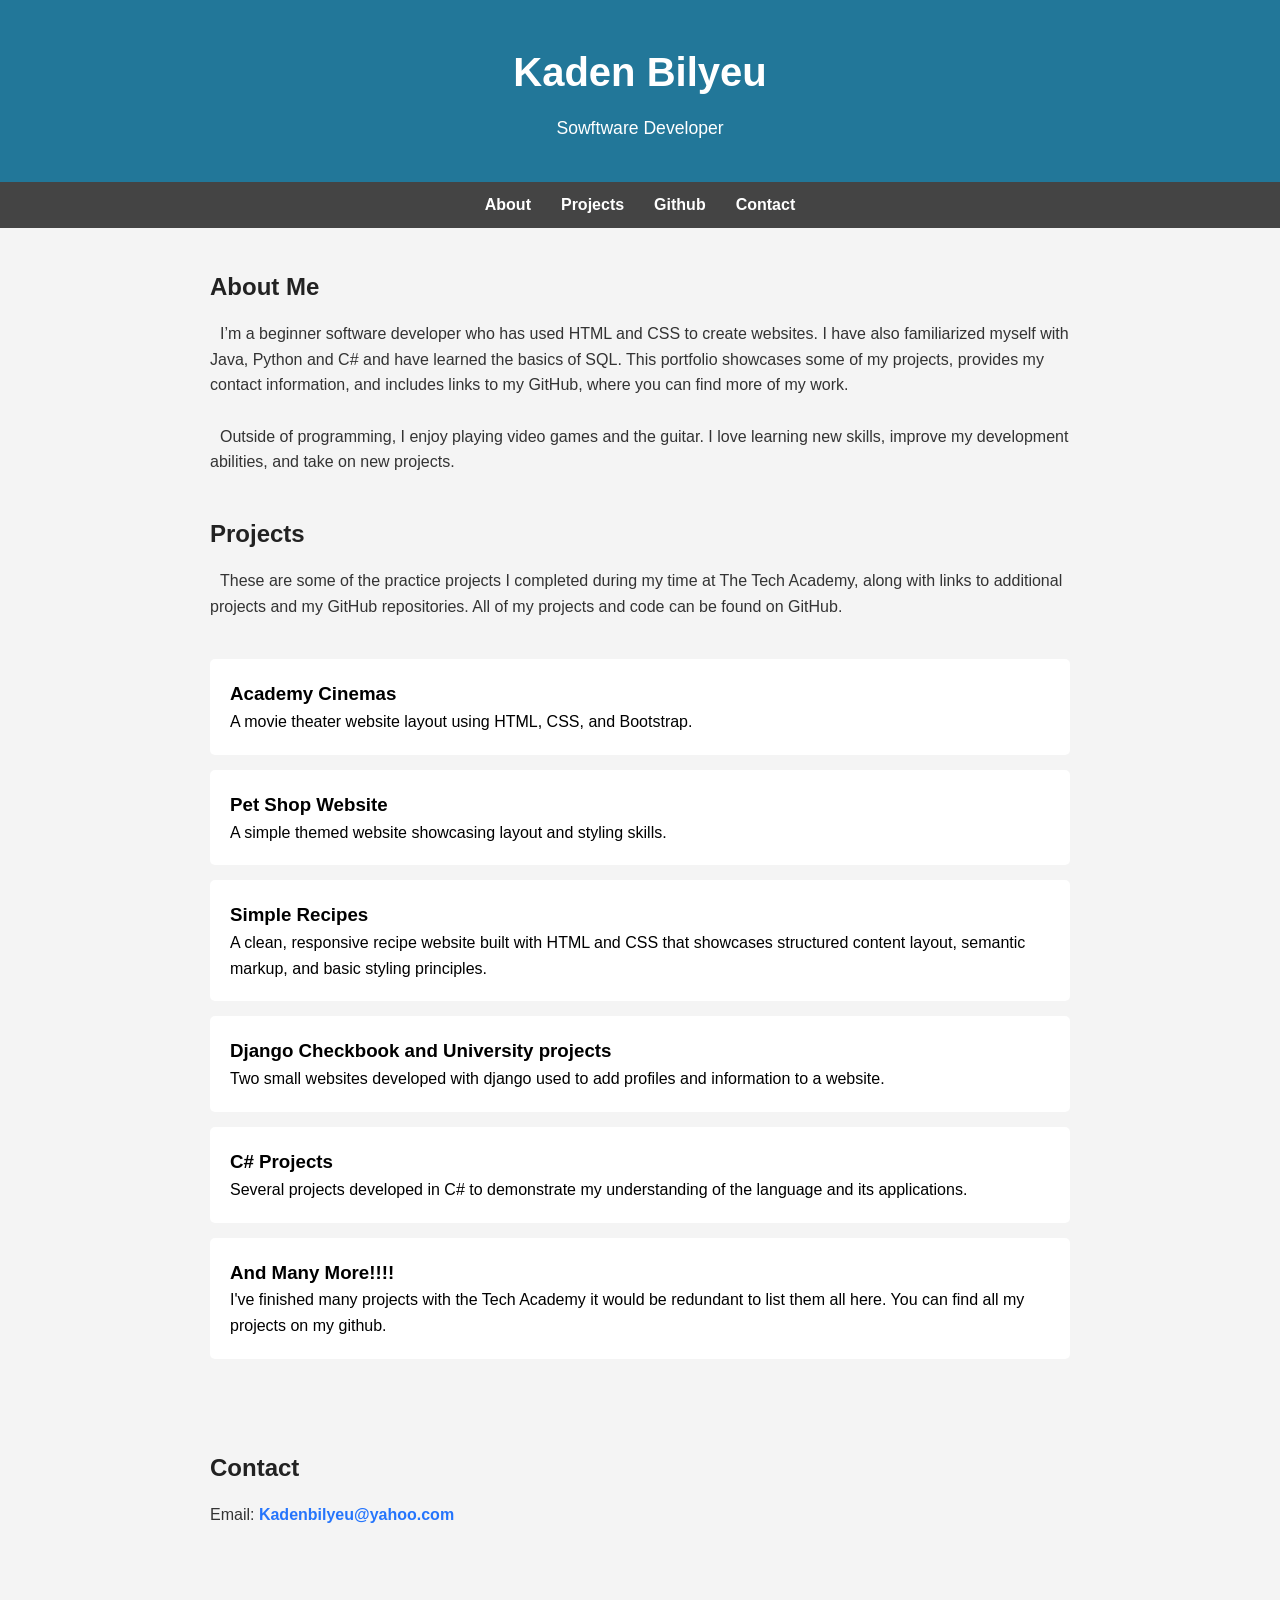
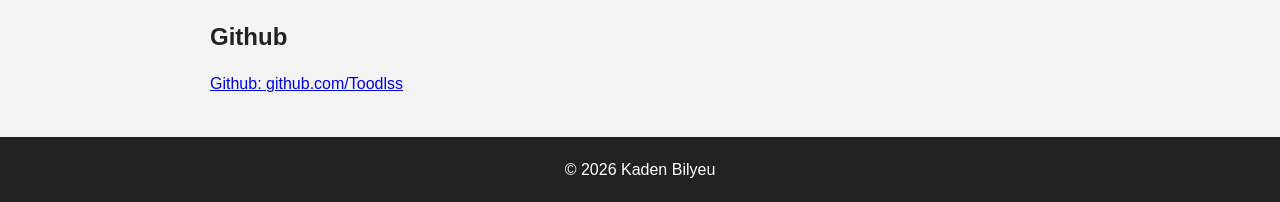
==== index.html @ 61bbdb5c "Update index.html" ====
<!DOCTYPE html>
<html lang="en">

<head>
  <meta charset="UTF-8">
  <meta name="viewport" content="width=device-width, initial-scale=1.0">
  <title>Kaden Bilyeu | Portfolio</title>
  <link rel="stylesheet" href="style.css">
</head>

<body>
  <!-- Header -->
  <header>
    <h1>Kaden Bilyeu</h1>
    <p>Sowftware Developer</p>
  </header>

  <!-- Navigation -->
  <nav>
    <a href="#about">About</a>
    <a href="#projects">Projects</a>
    <a href="#github">Github</a>
    <a href="#contact">Contact</a>
  </nav>

  <!-- About Section -->
  <section id="about">
    <h2>About Me</h2>
    <p style="text-indent: 10px;">
      I’m a beginner software developer who has used HTML and CSS to create
      websites. I have also familiarized myself with Java, Python and C# and have
      learned the basics of SQL. This portfolio showcases some of my projects,
      provides my contact information, and includes links to my GitHub,
      where you can find more of my work.
    </p>
    <br>
    <p style="text-indent: 10px;">

      Outside of programming, I enjoy playing video games and the guitar.
      I love learning new skills, improve my development abilities,
      and take on new projects.
    </p>
  </section>

  <!-- Projects Section -->
  <section>
    <h2>Projects</h2>

    <p style="text-indent: 10px;">
      These are some of the practice projects I completed during my time at The Tech Academy, 
      along with links to additional projects and my GitHub repositories. 
      All of my projects and code can be found on GitHub.</p>
  </section>
  <section id="projects">
    <a href="Academy-Cinemas/Index.html" class="project-link">
      <div class="project">
        <h3>Academy Cinemas</h3>
        <p>A movie theater website layout using HTML, CSS, and Bootstrap.</p>
      </div>
    </a>

    <a href="https://github.com/Toodlss/HTML-AND-CSS-PROJECTS/tree/main/The-Pet-Shop-Website" class="project-link">
      <div class="project">
        <h3>Pet Shop Website</h3>
        <p>A simple themed website showcasing layout and styling skills.</p>
      </div>
    </a>

    <a href="https://github.com/Toodlss/HTML-AND-CSS-PROJECTS/tree/main/Simple-recipes" class="project-link">
      <div class="project">
        <h3>Simple Recipes</h3>
        <p>A clean, responsive recipe website built with HTML and CSS that showcases structured content layout, semantic
          markup, and basic styling principles.</p>
      </div>
    </a>

    <a href="https://github.com/Toodlss/Python-Projects" class="project-link">
      <div class="project">
        <h3>Django Checkbook and University projects</h3>
        <p>Two small websites developed with django used to add profiles
          and information to a website.
        </p>
      </div>
    </a>

    <a href="https://github.com/Toodlss/C-Sharp-Projects/tree/main" class="project-link">
      <div class="project">
        <h3>C# Projects</h3>
        <p>Several projects developed in C# to demonstrate my understanding of the language and its applications.
        </p>
      </div>
    </a>

    <a href="https://github.com/Toodlss?tab=repositories" class="project-link">
      <div class="project">
        <h3>And Many More!!!!</h3>
        <p>I've finished many projects with the Tech Academy it would
          be redundant to list them all here. You can find all my projects
          on my github.
        </p>
      </div>
    </a>

  </section>




  <!-- Contact Section -->
  <section id="contact">
    <h2>Contact</h2>
    <p>
      Email:
      <a href="mailto:Kadenbilyeu@yahoo.com">
        Kadenbilyeu@yahoo.com
      </a>
    </p>
  </section>

  <section id="github">
    <h2>Github</h2>
    <p><a href="https://github.com/Toodlss" target="_blank">
        Github: github.com/Toodlss
      </a></p>
  </section>

  <!-- Footer -->
  <footer>
    <p>© 2026 Kaden Bilyeu</p>
  </footer>

</body>

</html>
---- style.css ----
* {
     margin: 0;
     padding: 0;
     box-sizing: border-box;
     font-family: Arial, Helvetica, sans-serif;
 }

 body {
     background-color: #f4f4f4;
     color: #333;
     line-height: 1.6;
 }

 /* Header */
 header {
     background-color: #279;
     color: white;
     text-align: center;
     padding: 40px 20px;
     margin: 0px;
 }

 header h1 {
     font-size: 2.5rem;
 }

 header p {
     font-size: 1.1rem;
     margin-top: 10px;
 }

 /* Navigation */
 nav {
     background-color: #444;
     display: flex;
     justify-content: center;
     padding: 10px 0;
     margin: 0px;
     position: sticky;
 }

 nav a {
     color: white;
     text-decoration: none;
     margin: 0 15px;
     font-weight: bold;
 }

 nav a:hover {
     text-decoration: underline;
 }

 /* Sections */
 section {
     max-width: 900px;
     margin: 40px auto;
     padding: 0 20px;
 }

 section h2 {
     margin-bottom: 15px;
     color: #222;
 }

 /* Projects */
 .project {
     background: white;
     padding: 20px;
     margin-bottom: 15px;
     border-radius: 5px;
     transition: transform 0.2s ease, box-shadow 0.2s ease;
 }

 .project:hover {
     transform: translateY(-5px);
     box-shadow: 0 8px 20px rgba(0, 0, 0, 0.1);
 }

 /* Footer */
 footer {
     text-align: center;
     padding: 20px;
     background-color: #222;
     color: white;
     margin-top: 40px;
 }

 #contact {
     text-align: left;
     padding: 50px 20px;
     background-color: #f4f4f4;
 }

 #contact a {
     color: #2575fc;
     text-decoration: none;
     font-weight: bold;
     transition: 0.3s ease;
 }

 #contact a:hover {
     color: #6a11cb;
 }

.project-link {
    text-decoration: none;
    color: black;
}
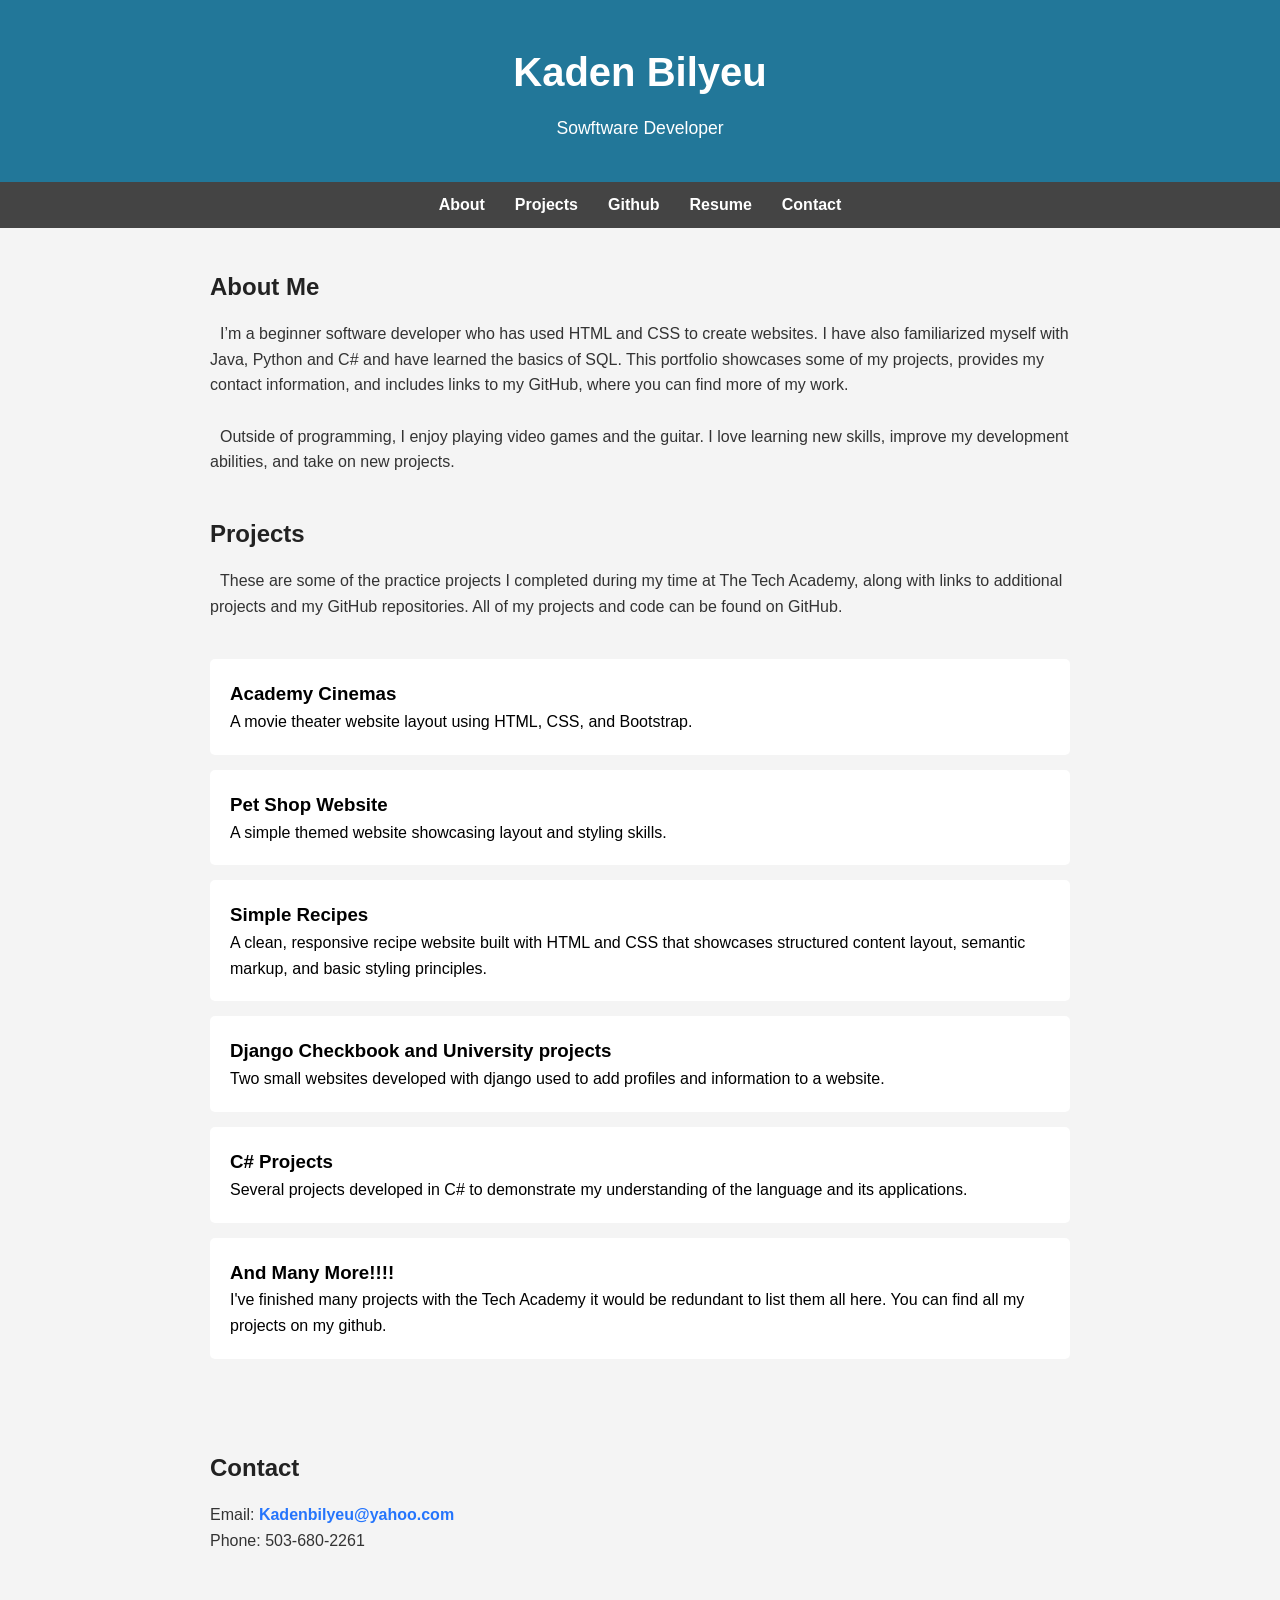
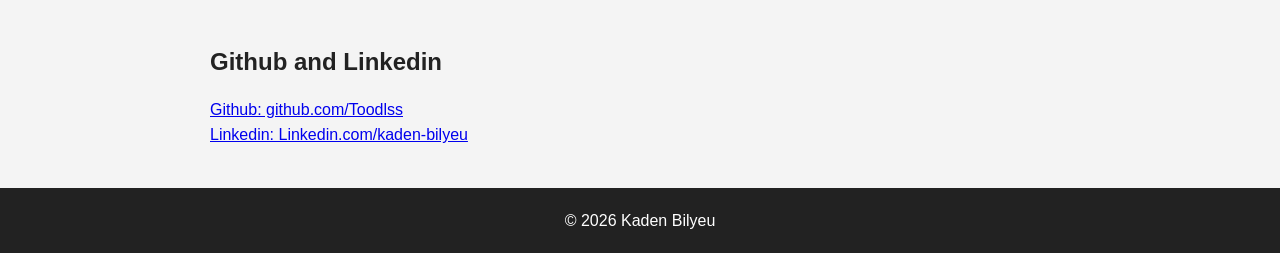
==== commit ed350342: "update" ====
--- a/index.html
+++ b/index.html
@@ -20,6 +20,7 @@
     <a href="#about">About</a>
     <a href="#projects">Projects</a>
     <a href="#github">Github</a>
+    <a href="https://docs.google.com/document/d/1kjhPe_9Bqmi9ycMX9lckF59h-NpUZHLRDqAdA4Li2pM/edit?tab=t.0">Resume</a>
     <a href="#contact">Contact</a>
   </nav>
 
@@ -52,21 +53,21 @@
       All of my projects and code can be found on GitHub.</p>
   </section>
   <section id="projects">
-    <a href="Academy-Cinemas/Index.html" class="project-link">
+    <a href="Academy-Cinemas\Index.html" class="project-link">
       <div class="project">
         <h3>Academy Cinemas</h3>
         <p>A movie theater website layout using HTML, CSS, and Bootstrap.</p>
       </div>
     </a>
 
-    <a href="https://github.com/Toodlss/HTML-AND-CSS-PROJECTS/tree/main/The-Pet-Shop-Website" class="project-link">
+    <a href="The-Pet-Shop-Website\index.html" class="project-link">
       <div class="project">
         <h3>Pet Shop Website</h3>
         <p>A simple themed website showcasing layout and styling skills.</p>
       </div>
     </a>
 
-    <a href="https://github.com/Toodlss/HTML-AND-CSS-PROJECTS/tree/main/Simple-recipes" class="project-link">
+    <a href="Simple-recipes\index.html" class="project-link">
       <div class="project">
         <h3>Simple Recipes</h3>
         <p>A clean, responsive recipe website built with HTML and CSS that showcases structured content layout, semantic
@@ -115,13 +116,19 @@
         Kadenbilyeu@yahoo.com
       </a>
     </p>
+    <p>
+      Phone: 503-680-2261
+    </p>
   </section>
 
   <section id="github">
-    <h2>Github</h2>
+    <h2>Github and Linkedin</h2>
     <p><a href="https://github.com/Toodlss" target="_blank">
         Github: github.com/Toodlss
       </a></p>
+      <a href="https://www.linkedin.com/in/kaden-bilyeu-63063b35a" target="_blank">
+        Linkedin: Linkedin.com/kaden-bilyeu
+      </a>
   </section>
 
   <!-- Footer -->
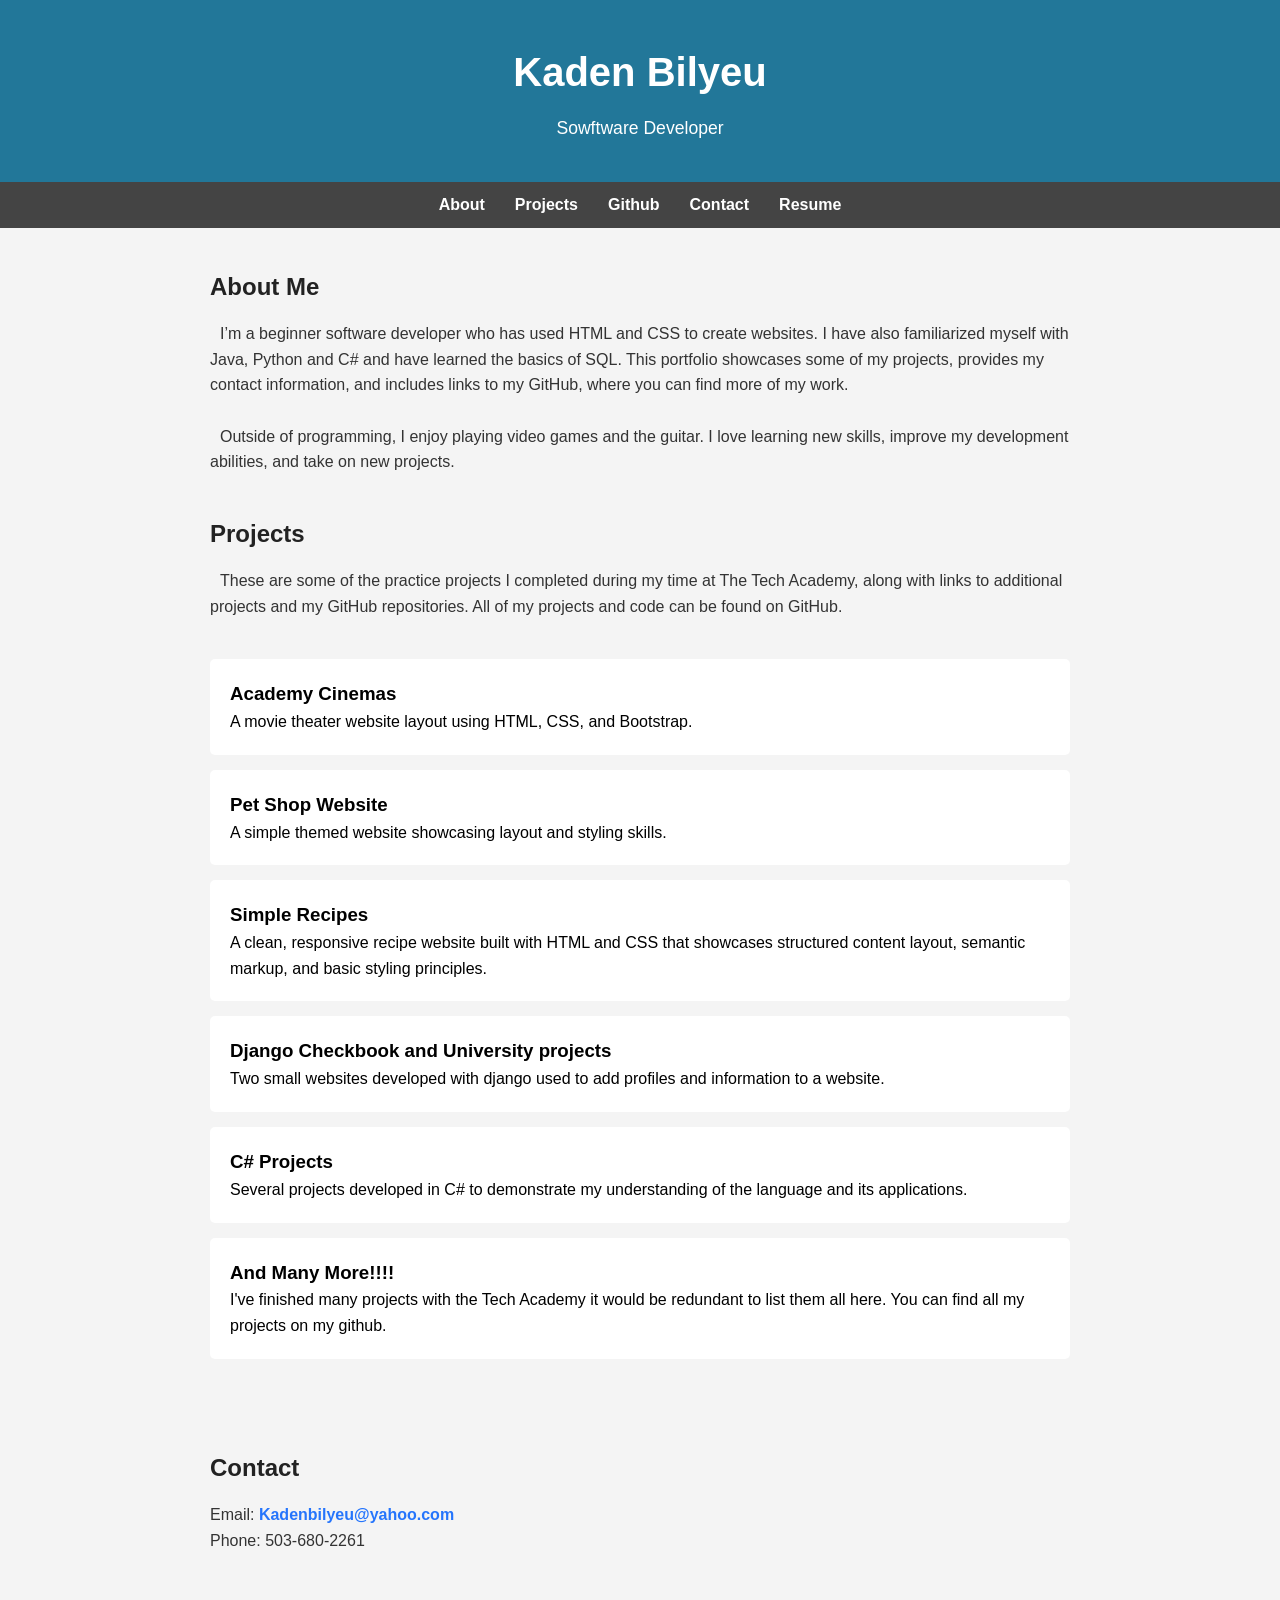
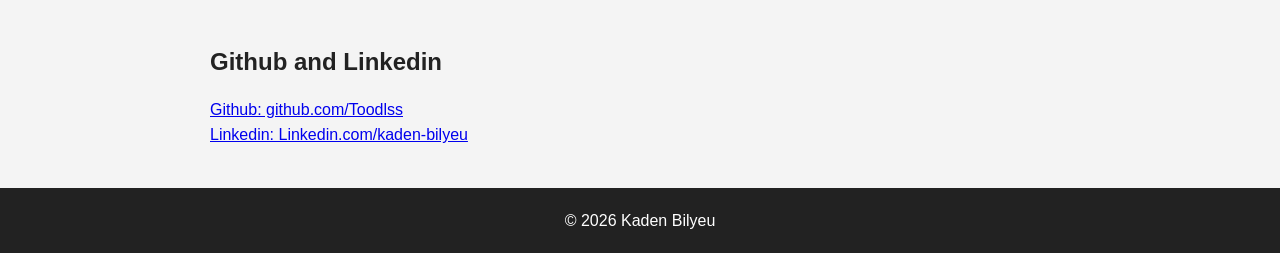
==== commit e0b3c083: "Update index.html" ====
--- a/index.html
+++ b/index.html
@@ -20,8 +20,8 @@
     <a href="#about">About</a>
     <a href="#projects">Projects</a>
     <a href="#github">Github</a>
+    <a href="#contact">Contact</a>
     <a href="https://docs.google.com/document/d/1kjhPe_9Bqmi9ycMX9lckF59h-NpUZHLRDqAdA4Li2pM/edit?tab=t.0">Resume</a>
-    <a href="#contact">Contact</a>
   </nav>
 
   <!-- About Section -->
